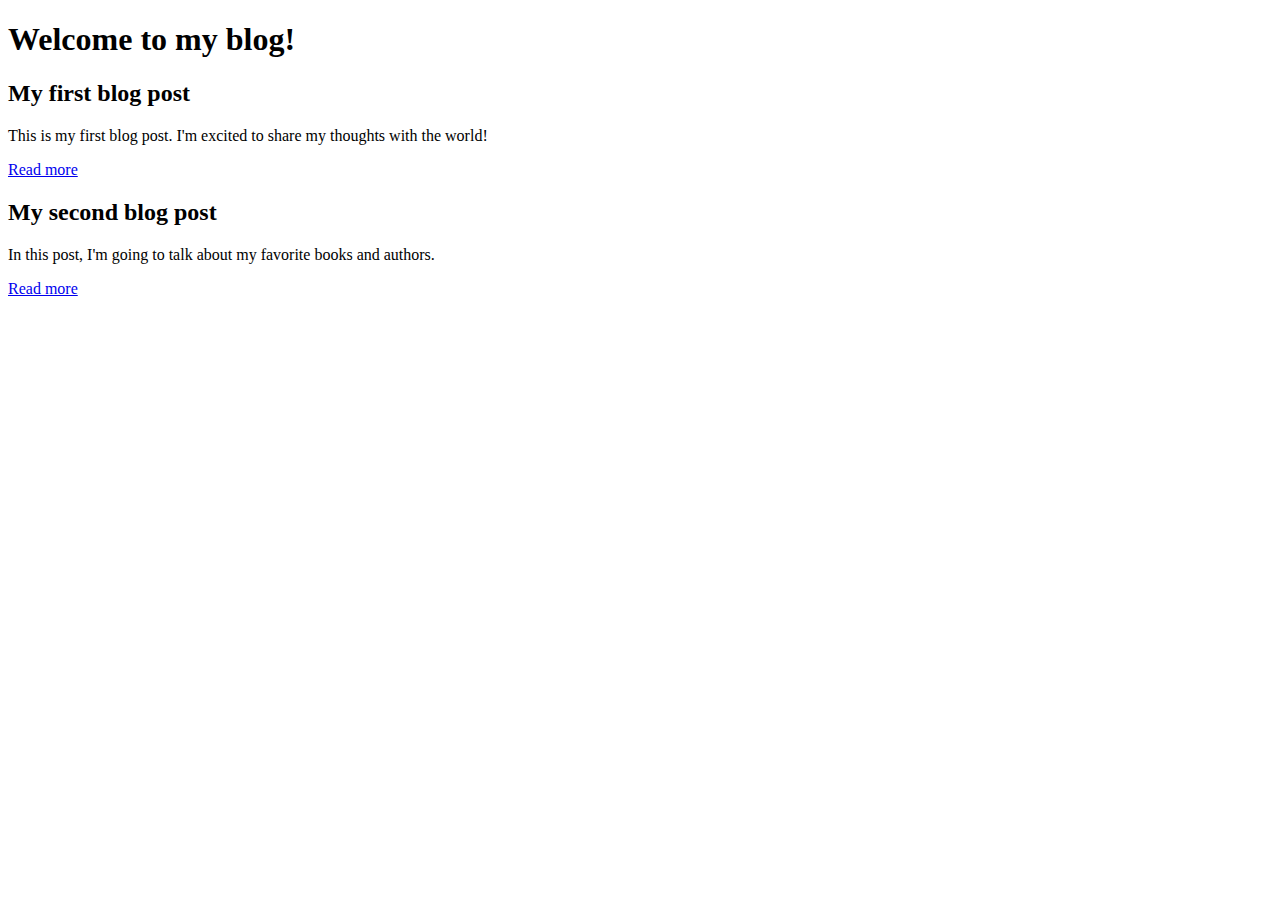
==== index.html @ 537ef204 "MY Static Website" ====
<!DOCTYPE html>
<html>
  <head>
    <title>My Blog</title>
  </head>
  <body>
    <h1>Welcome to my blog!</h1>
    <div id="posts">
      <div class="post">
        <h2>My first blog post</h2>
        <p>This is my first blog post. I'm excited to share my thoughts with the world!</p>
		<a href="my-first-blog-post.html">Read more</a>
      </div>
      <div class="post">
        <h2>My second blog post</h2>
        <p>In this post, I'm going to talk about my favorite books and authors.</p>
		<a href="#">Read more</a>
      </div>
    </div>
  </body>
</html>
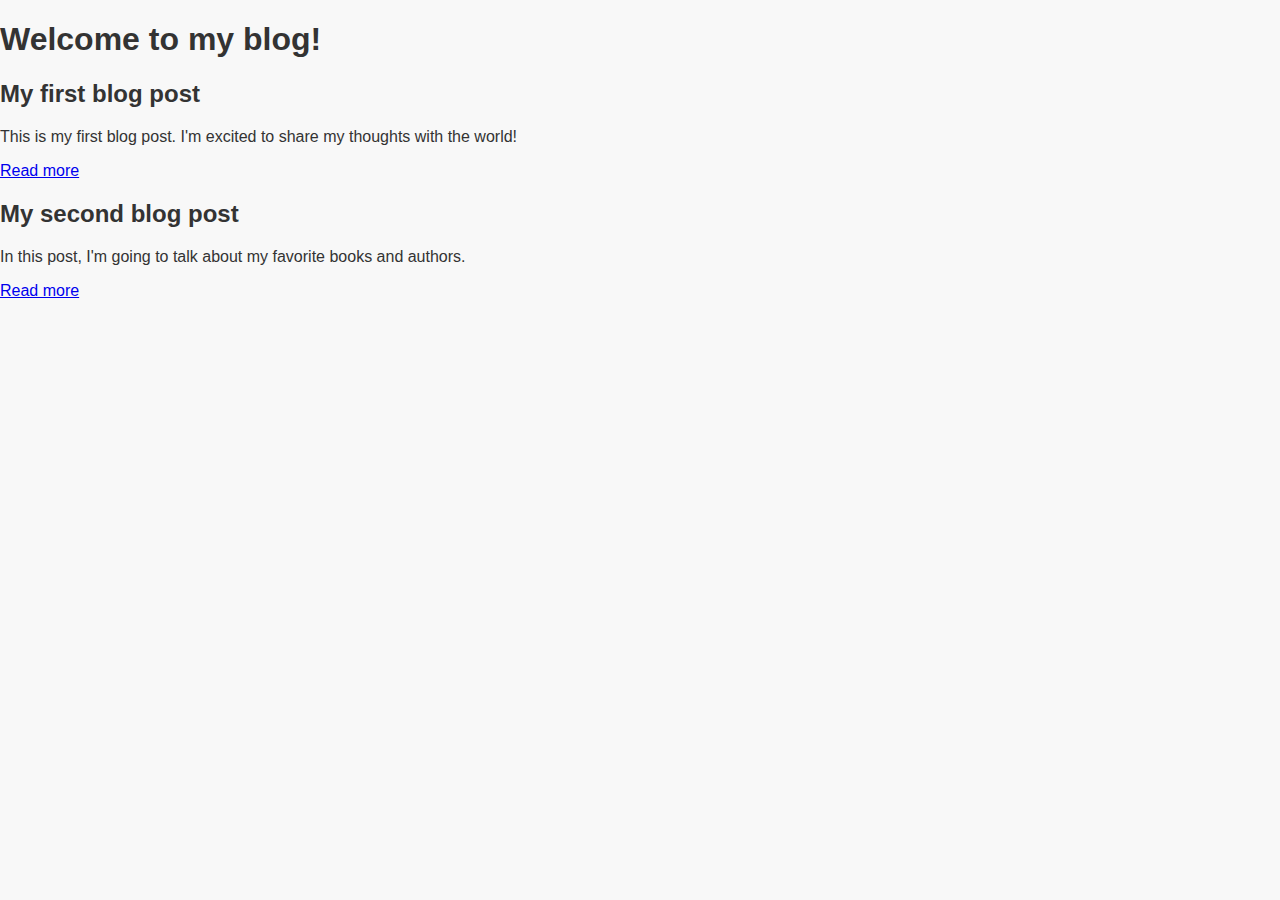
==== commit 54399949: "Adding few css details" ====
--- a/index.html
+++ b/index.html
@@ -2,6 +2,7 @@
 <html>
   <head>
     <title>My Blog</title>
+      <link rel="stylesheet" href="style.css">
   </head>
   <body>
     <h1>Welcome to my blog!</h1>
--- a/style.css
+++ b/style.css
@@ -0,0 +1,68 @@
+/* Set default styles for the body */
+body {
+  font-family: Arial, sans-serif;
+  background-color: #f8f8f8;
+  color: #333;
+  margin: 0;
+  padding: 0;
+}
+
+/* Set styles for the header */
+header {
+  background-color: #333;
+  color: #fff;
+  padding: 10px;
+  text-align: center;
+}
+
+/* Set styles for the main content area */
+main {
+  display: flex;
+  flex-wrap: wrap;
+  max-width: 960px;
+  margin: 0 auto;
+  padding: 20px;
+}
+
+/* Set styles for the blog post */
+.blog-post {
+  width: 100%;
+  margin-bottom: 20px;
+  background-color: #fff;
+  padding: 20px;
+  border-radius: 5px;
+  box-shadow: 0 2px 4px rgba(0,0,0,0.1);
+}
+
+/* Set styles for the blog post title */
+.blog-post h2 {
+  margin-top: 0;
+}
+
+/* Set styles for the blog post meta information */
+.blog-post .meta {
+  font-size: 0.8rem;
+  color: #999;
+  margin-bottom: 10px;
+}
+
+/* Set styles for the blog post content */
+.blog-post p {
+  line-height: 1.5;
+  margin-bottom: 10px;
+}
+
+/* Set styles for the blog post read more button */
+.blog-post .read-more {
+  display: inline-block;
+  background-color: #333;
+  color: #fff;
+  padding: 5px 10px;
+  border-radius: 3px;
+  text-decoration: none;
+  transition: background-color 0.3s;
+}
+
+.blog-post .read-more:hover {
+  background-color: #555;
+}
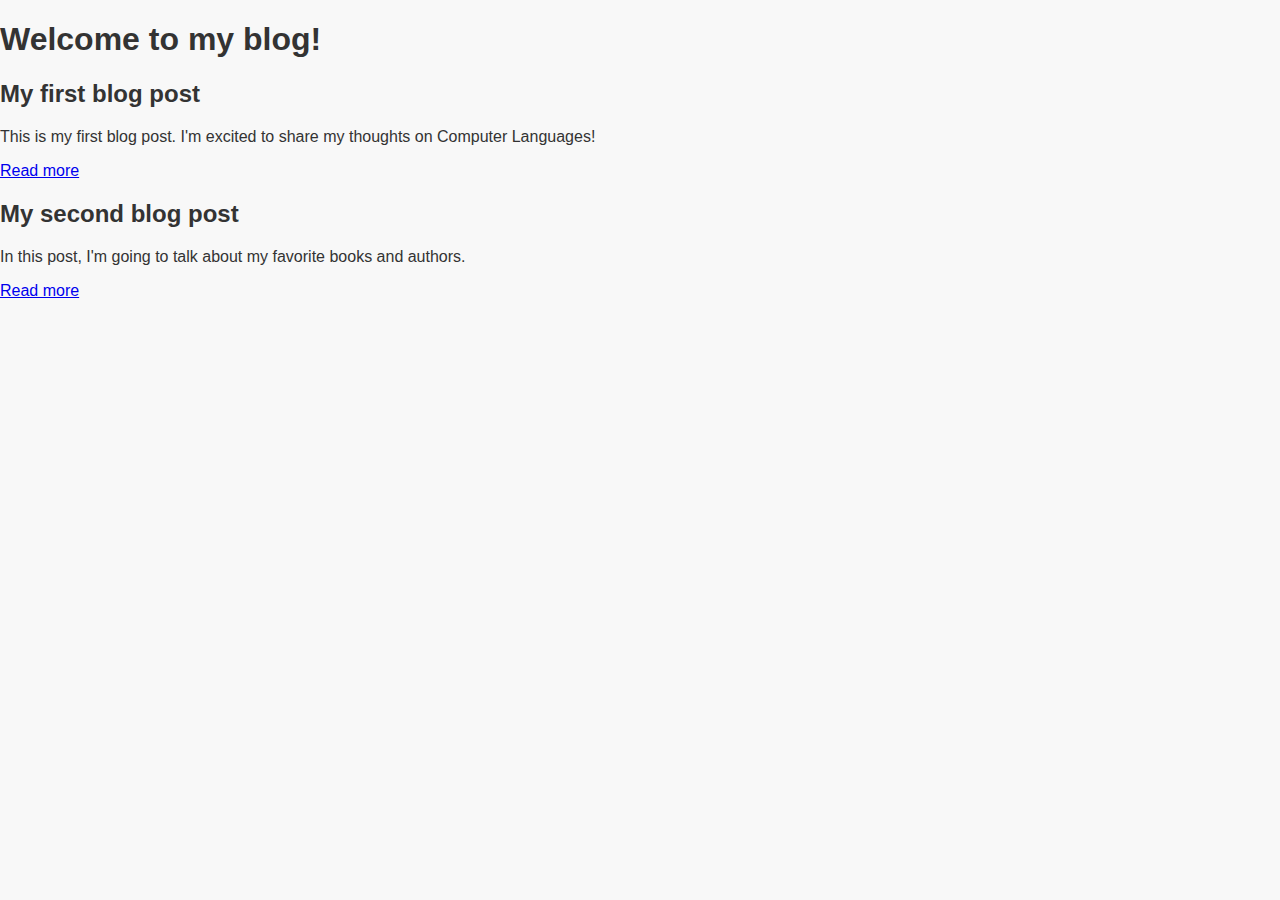
==== commit aaa8fb6e: "Add my blog post 1" ====
--- a/index.html
+++ b/index.html
@@ -2,20 +2,20 @@
 <html>
   <head>
     <title>My Blog</title>
-      <link rel="stylesheet" href="style.css">
+    <link rel="stylesheet" href="style.css">
   </head>
   <body>
     <h1>Welcome to my blog!</h1>
     <div id="posts">
       <div class="post">
         <h2>My first blog post</h2>
-        <p>This is my first blog post. I'm excited to share my thoughts with the world!</p>
-		<a href="my-first-blog-post.html">Read more</a>
+        <p>This is my first blog post. I'm excited to share my thoughts on Computer Languages!</p>
+		    <a href="my-first-blog-post.html">Read more</a>
       </div>
       <div class="post">
         <h2>My second blog post</h2>
         <p>In this post, I'm going to talk about my favorite books and authors.</p>
-		<a href="#">Read more</a>
+		    <a href="#">Read more</a>
       </div>
     </div>
   </body>
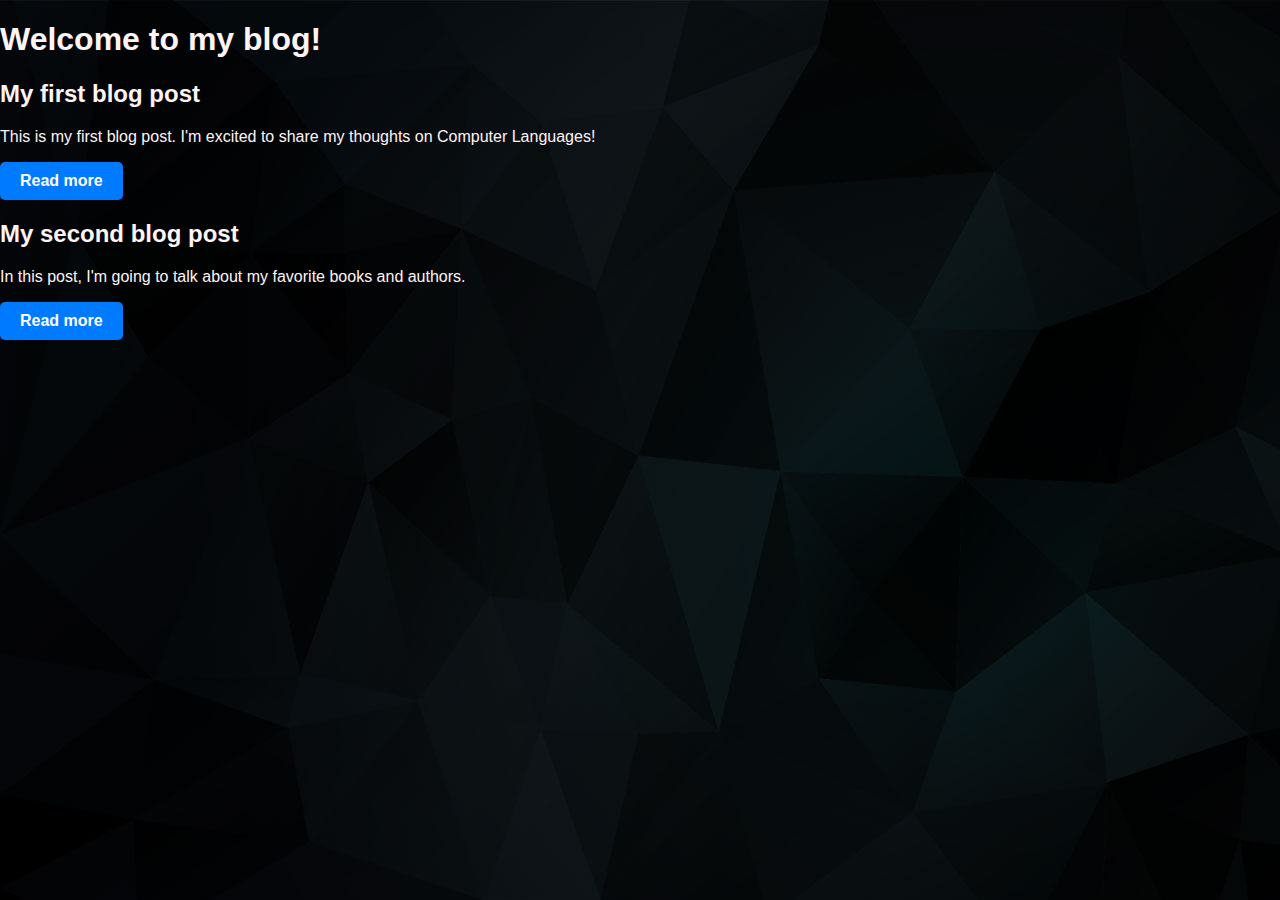
==== commit cc9ab871: "Customizing html page" ====
--- a/index.html
+++ b/index.html
@@ -10,12 +10,12 @@
       <div class="post">
         <h2>My first blog post</h2>
         <p>This is my first blog post. I'm excited to share my thoughts on Computer Languages!</p>
-		    <a href="my-first-blog-post.html">Read more</a>
+        <a href="my-first-blog-post.html" class="button">Read more</a>
       </div>
       <div class="post">
         <h2>My second blog post</h2>
         <p>In this post, I'm going to talk about my favorite books and authors.</p>
-		    <a href="#">Read more</a>
+		    <a href="#" class="button">Read more</a>
       </div>
     </div>
   </body>
--- a/style.css
+++ b/style.css
@@ -1,8 +1,9 @@
 /* Set default styles for the body */
 body {
+  background-image: url("af235257411ac48171a0dc4d2d0c7c9c.jpg");
   font-family: Arial, sans-serif;
   background-color: #f8f8f8;
-  color: #333;
+  color: #fff4f4;
   margin: 0;
   padding: 0;
 }
@@ -66,3 +67,15 @@
 .blog-post .read-more:hover {
   background-color: #555;
 }
+
+.button {
+  display: inline-block;
+  padding: 10px 20px;
+  background-color: #007bff;
+  color: #fff;
+  text-decoration: none;
+  border-radius: 5px;
+  font-size: 1rem;
+  font-weight: bold;
+  text-align: center;
+}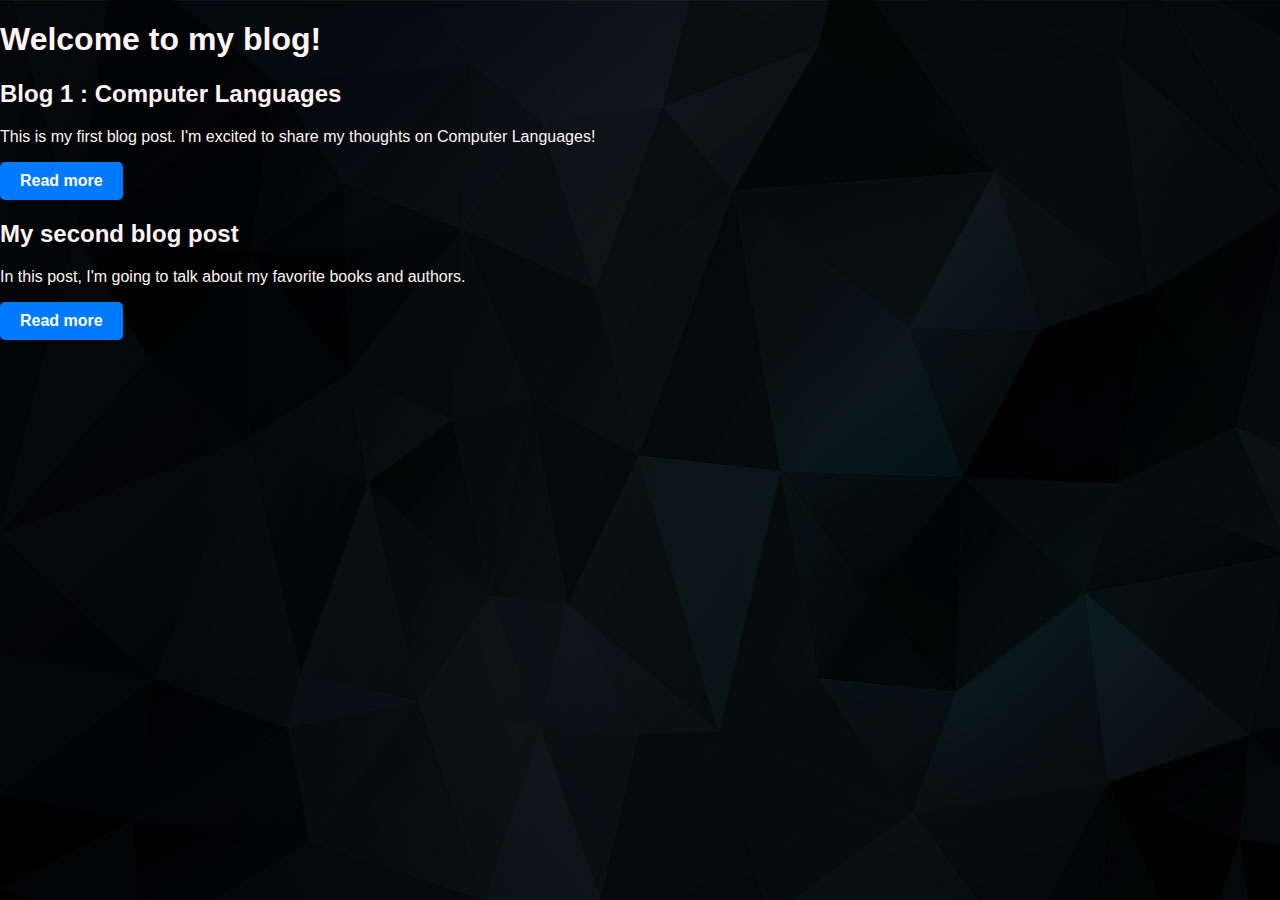
==== commit 5fe05836: "Adding second blog" ====
--- a/index.html
+++ b/index.html
@@ -8,7 +8,7 @@
     <h1>Welcome to my blog!</h1>
     <div id="posts">
       <div class="post">
-        <h2>My first blog post</h2>
+        <h2>Blog 1 : Computer Languages</h2>
         <p>This is my first blog post. I'm excited to share my thoughts on Computer Languages!</p>
         <a href="my-first-blog-post.html" class="button">Read more</a>
       </div>
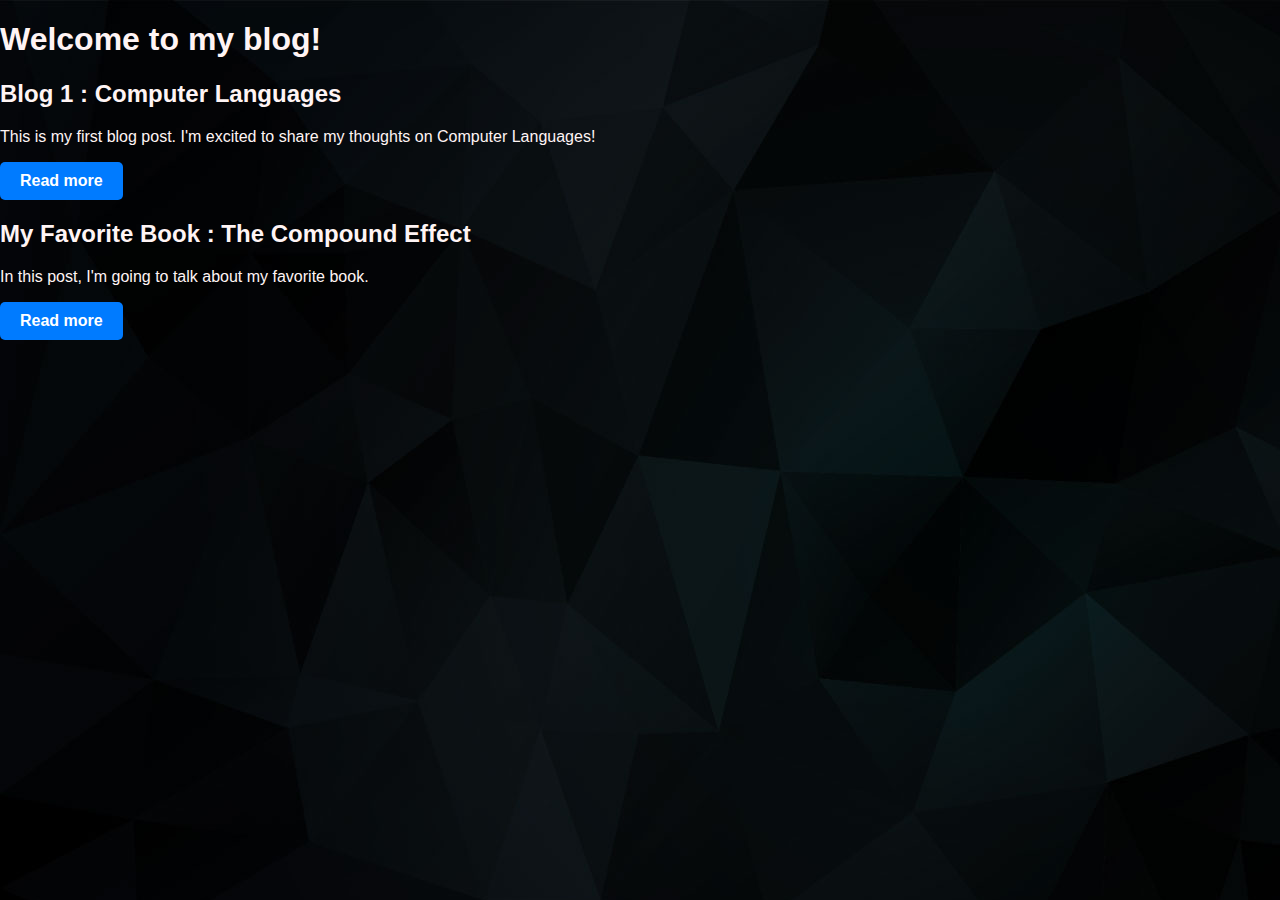
==== commit 8e6007ab: "Adding second blog" ====
--- a/index.html
+++ b/index.html
@@ -13,9 +13,9 @@
         <a href="my-first-blog-post.html" class="button">Read more</a>
       </div>
       <div class="post">
-        <h2>My second blog post</h2>
-        <p>In this post, I'm going to talk about my favorite books and authors.</p>
-		    <a href="#" class="button">Read more</a>
+        <h2>My Favorite Book : The Compound Effect</h2>
+        <p>In this post, I'm going to talk about my favorite book.</p>
+		    <a href="my-second-blog-post.html"  class="button">Read more</a>
       </div>
     </div>
   </body>
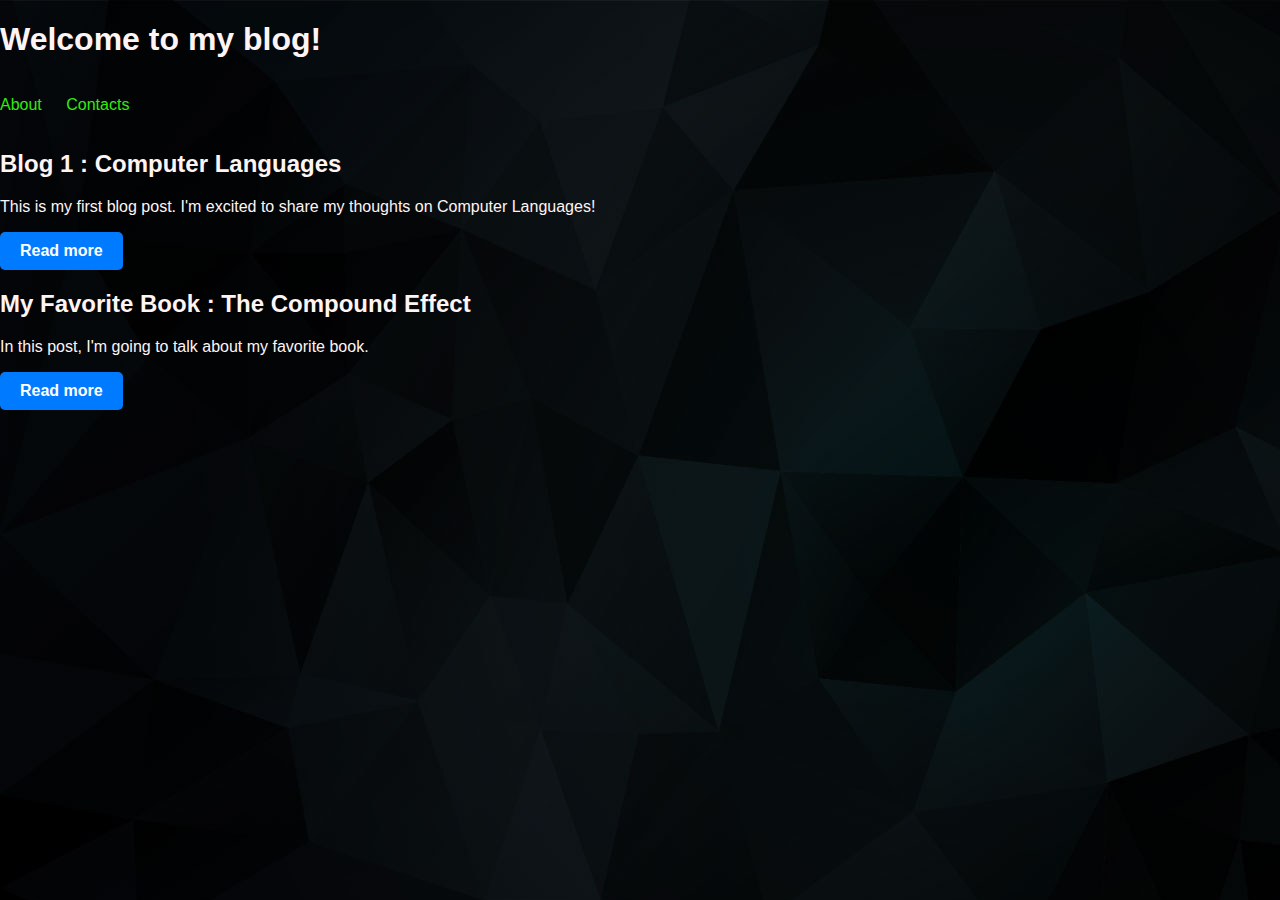
==== commit 1615c5d4: "Adding Menu" ====
--- a/index.html
+++ b/index.html
@@ -6,6 +6,16 @@
   </head>
   <body>
     <h1>Welcome to my blog!</h1>
+    <nav>
+      <ul>
+        <li>
+          <p style="color:rgb(50, 235, 14)"><span title="I am Senior C++ Software Developer">About</span></p>
+        </li>
+        <li>
+          <p style="color:rgb(50, 235, 14)"><span title="bhushanrane1992@gmail.com">Contacts</span></p>
+        </li>
+      </ul>
+    </nav>
     <div id="posts">
       <div class="post">
         <h2>Blog 1 : Computer Languages</h2>
--- a/style.css
+++ b/style.css
@@ -78,4 +78,41 @@
   font-size: 1rem;
   font-weight: bold;
   text-align: center;
-}+}
+
+nav {
+  display: inline-block;
+}
+
+ul {
+  margin: 0;
+  padding: 0;
+  list-style: none;
+}
+
+li {
+  display: inline-block;
+  margin-right: 20px;
+}
+
+span {
+  position: relative;
+}
+
+span::after {
+  content: attr(title);
+  display: none;
+  position: absolute;
+  top: 100%;
+  left: 50%;
+  transform: translateX(-50%);
+  padding: 5px;
+  background-color: #333;
+  color: #fff;
+  font-size: 12px;
+  border-radius: 5px;
+}
+
+span:hover::after {
+  display: block;
+}
